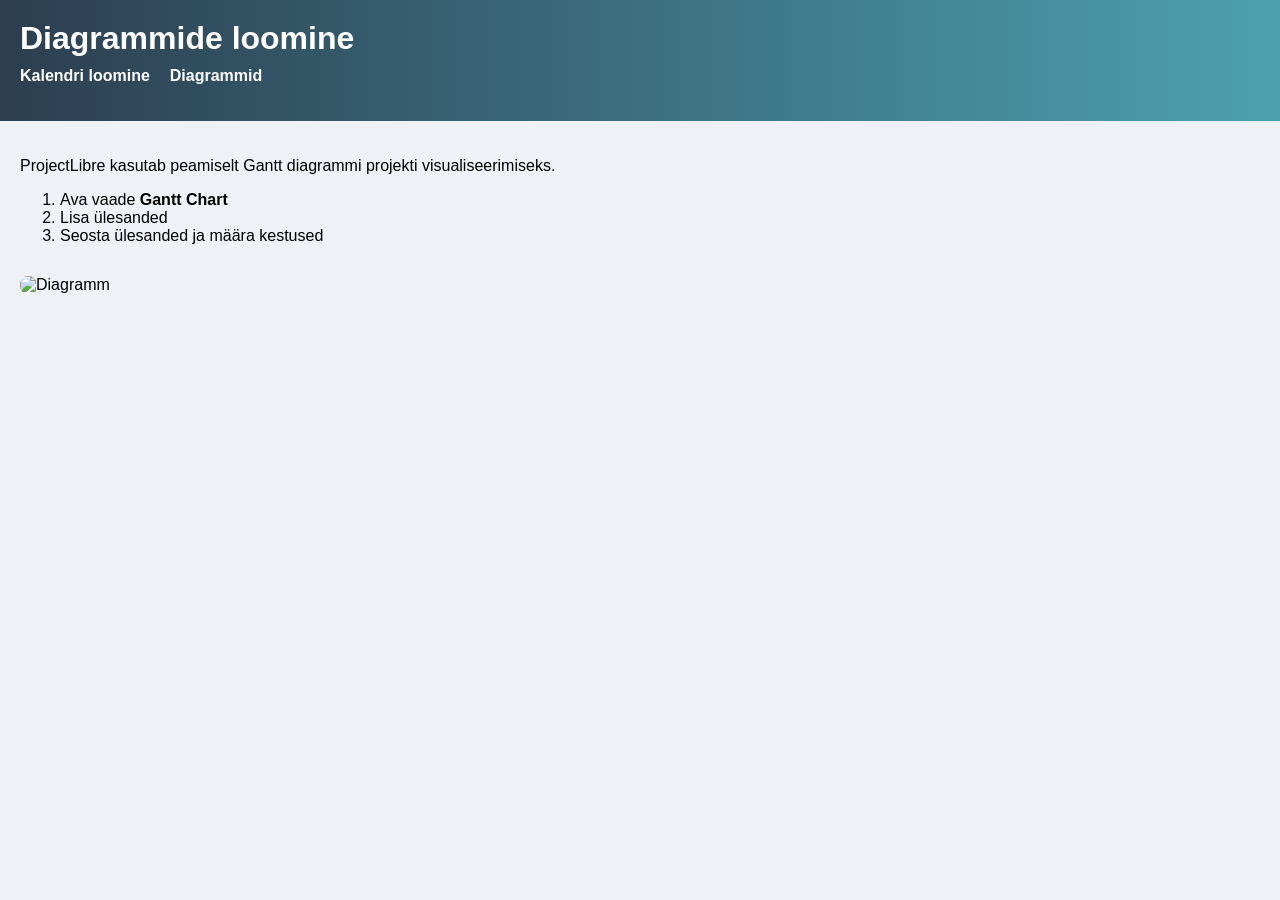
==== diagramm.html @ a6aef7bd "Lisa index ja diagramm" ====
<!DOCTYPE html>
<html lang="et">
<head>
  <meta charset="UTF-8">
  <title>Diagrammid ProjectLibre'is</title>
  <link rel="stylesheet" href="style.css">
</head>
<body>

<header>
  <h1>Diagrammide loomine</h1>
  <nav>
    <ul>
      <li><a href="index.html">Kalendri loomine</a></li>
      <li><a href="diagramm.html">Diagrammid</a></li>
    </ul>
  </nav>
</header>

<main>
  <p>
    ProjectLibre kasutab peamiselt Gantt diagrammi projekti visualiseerimiseks.
  </p>

  <ol>
    <li>Ava vaade <b>Gantt Chart</b></li>
    <li>Lisa ülesanded</li>
    <li>Seosta ülesanded ja määra kestused</li>
  </ol>

  <img src="images/diagramm.png" alt="Diagramm">
</main>

</body>
</html>
---- style.css ----
body {
    font-family: Arial, sans-serif;
    margin: 0;
    background: #eef2f7;
}

header {
    background: linear-gradient(90deg, #2c3e50, #4ca1af);
    color: white;
    padding: 20px;
}

h1 {
    margin: 0;
}

nav ul {
    display: flex;
    list-style: none;
    padding: 0;
    margin-top: 10px;
    gap: 20px;
}

nav a {
    color: white;
    text-decoration: none;
    font-weight: bold;
}

nav a:hover {
    color: #ffd700;
}

main {
    padding: 20px;
}

section {
    background: white;
    padding: 20px;
    margin-bottom: 20px;
    border-radius: 10px;
    box-shadow: 0 2px 8px rgba(0,0,0,0.1);
}

img {
    width: 100%;
    max-width: 650px;
    margin-top: 15px;
    border-radius: 8px;
}

footer {
    text-align: center;
    padding: 15px;
    background: #2c3e50;
    color: white;
}
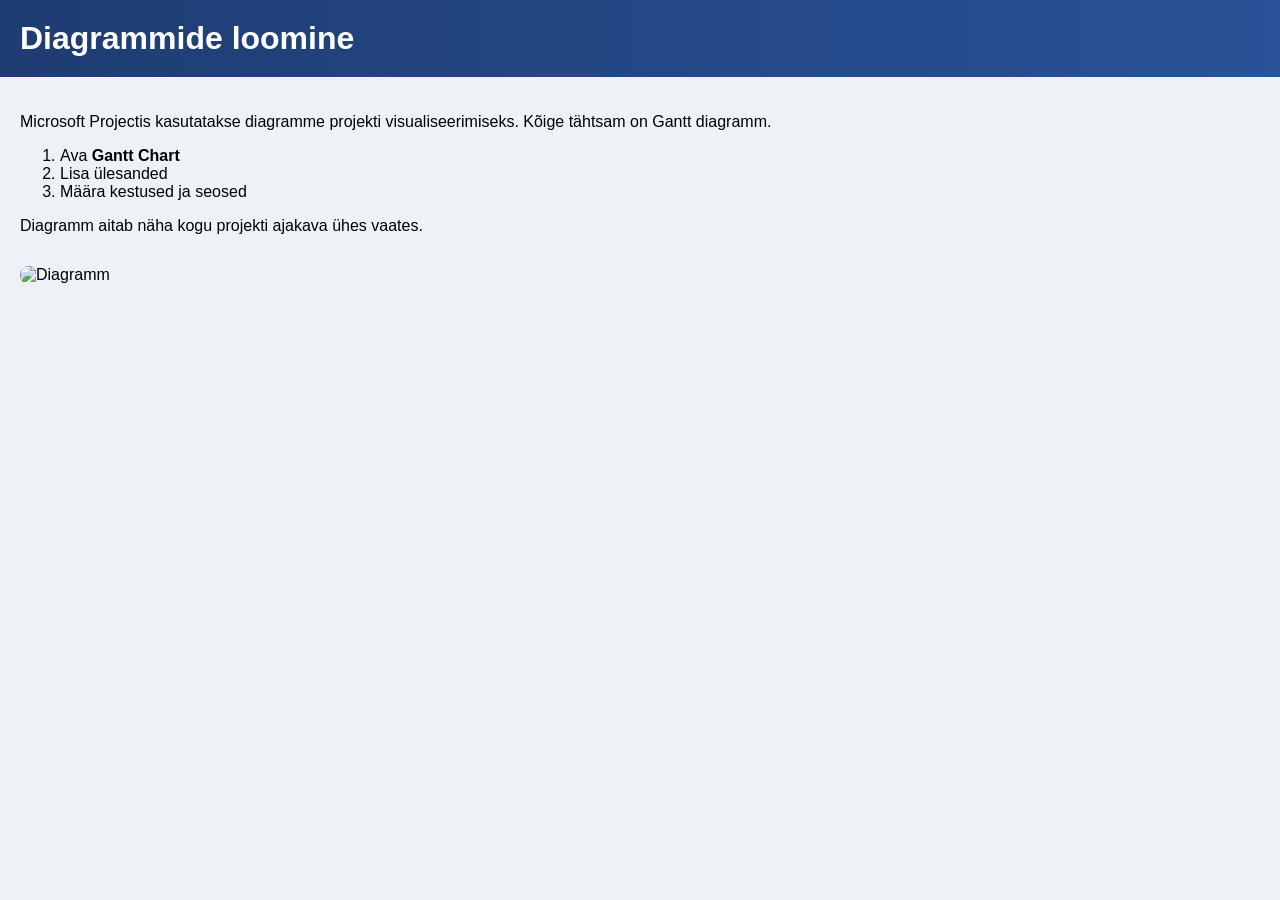
==== commit 0adac3a5: "Lisa index ja diagramm" ====
--- a/diagramm.html
+++ b/diagramm.html
@@ -2,31 +2,30 @@
 <html lang="et">
 <head>
   <meta charset="UTF-8">
-  <title>Diagrammid ProjectLibre'is</title>
+  <title>Diagrammid</title>
   <link rel="stylesheet" href="style.css">
 </head>
 <body>
 
 <header>
   <h1>Diagrammide loomine</h1>
-  <nav>
-    <ul>
-      <li><a href="index.html">Kalendri loomine</a></li>
-      <li><a href="diagramm.html">Diagrammid</a></li>
-    </ul>
-  </nav>
 </header>
 
 <main>
   <p>
-    ProjectLibre kasutab peamiselt Gantt diagrammi projekti visualiseerimiseks.
+    Microsoft Projectis kasutatakse diagramme projekti visualiseerimiseks.
+    Kõige tähtsam on Gantt diagramm.
   </p>
 
   <ol>
-    <li>Ava vaade <b>Gantt Chart</b></li>
+    <li>Ava <b>Gantt Chart</b></li>
     <li>Lisa ülesanded</li>
-    <li>Seosta ülesanded ja määra kestused</li>
+    <li>Määra kestused ja seosed</li>
   </ol>
+
+  <p>
+    Diagramm aitab näha kogu projekti ajakava ühes vaates.
+  </p>
 
   <img src="images/diagramm.png" alt="Diagramm">
 </main>
--- a/style.css
+++ b/style.css
@@ -1,11 +1,11 @@
 body {
     font-family: Arial, sans-serif;
     margin: 0;
-    background: #eef2f7;
+    background-color: #eef2f7;
 }
 
 header {
-    background: linear-gradient(90deg, #2c3e50, #4ca1af);
+    background: linear-gradient(90deg, #1e3c72, #2a5298);
     color: white;
     padding: 20px;
 }
@@ -15,11 +15,11 @@
 }
 
 nav ul {
+    list-style: none;
     display: flex;
-    list-style: none;
+    gap: 20px;
     padding: 0;
     margin-top: 10px;
-    gap: 20px;
 }
 
 nav a {
@@ -29,7 +29,7 @@
 }
 
 nav a:hover {
-    color: #ffd700;
+    color: yellow;
 }
 
 main {
@@ -41,7 +41,7 @@
     padding: 20px;
     margin-bottom: 20px;
     border-radius: 10px;
-    box-shadow: 0 2px 8px rgba(0,0,0,0.1);
+    box-shadow: 0 3px 10px rgba(0,0,0,0.1);
 }
 
 img {
@@ -52,8 +52,8 @@
 }
 
 footer {
+    background: #1e3c72;
+    color: white;
     text-align: center;
-    padding: 15px;
-    background: #2c3e50;
-    color: white;
+    padding: 10px;
 }
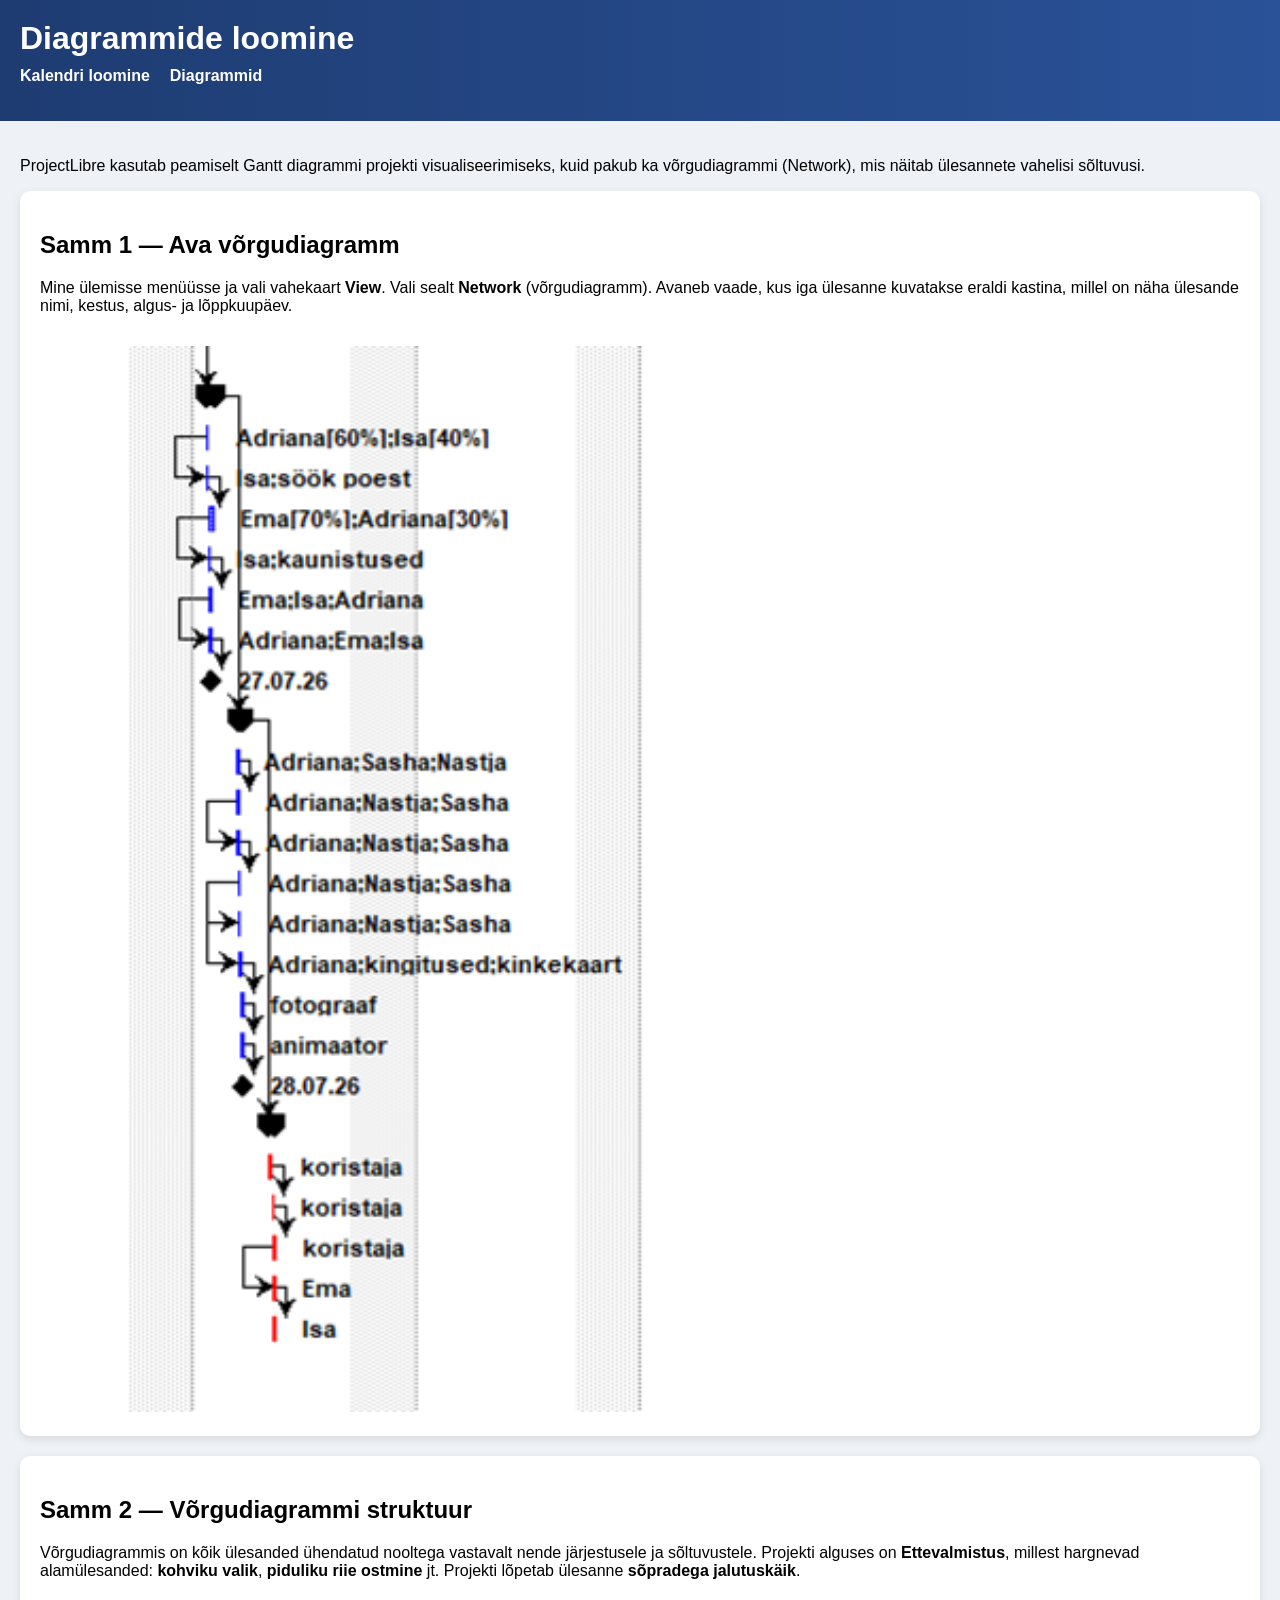
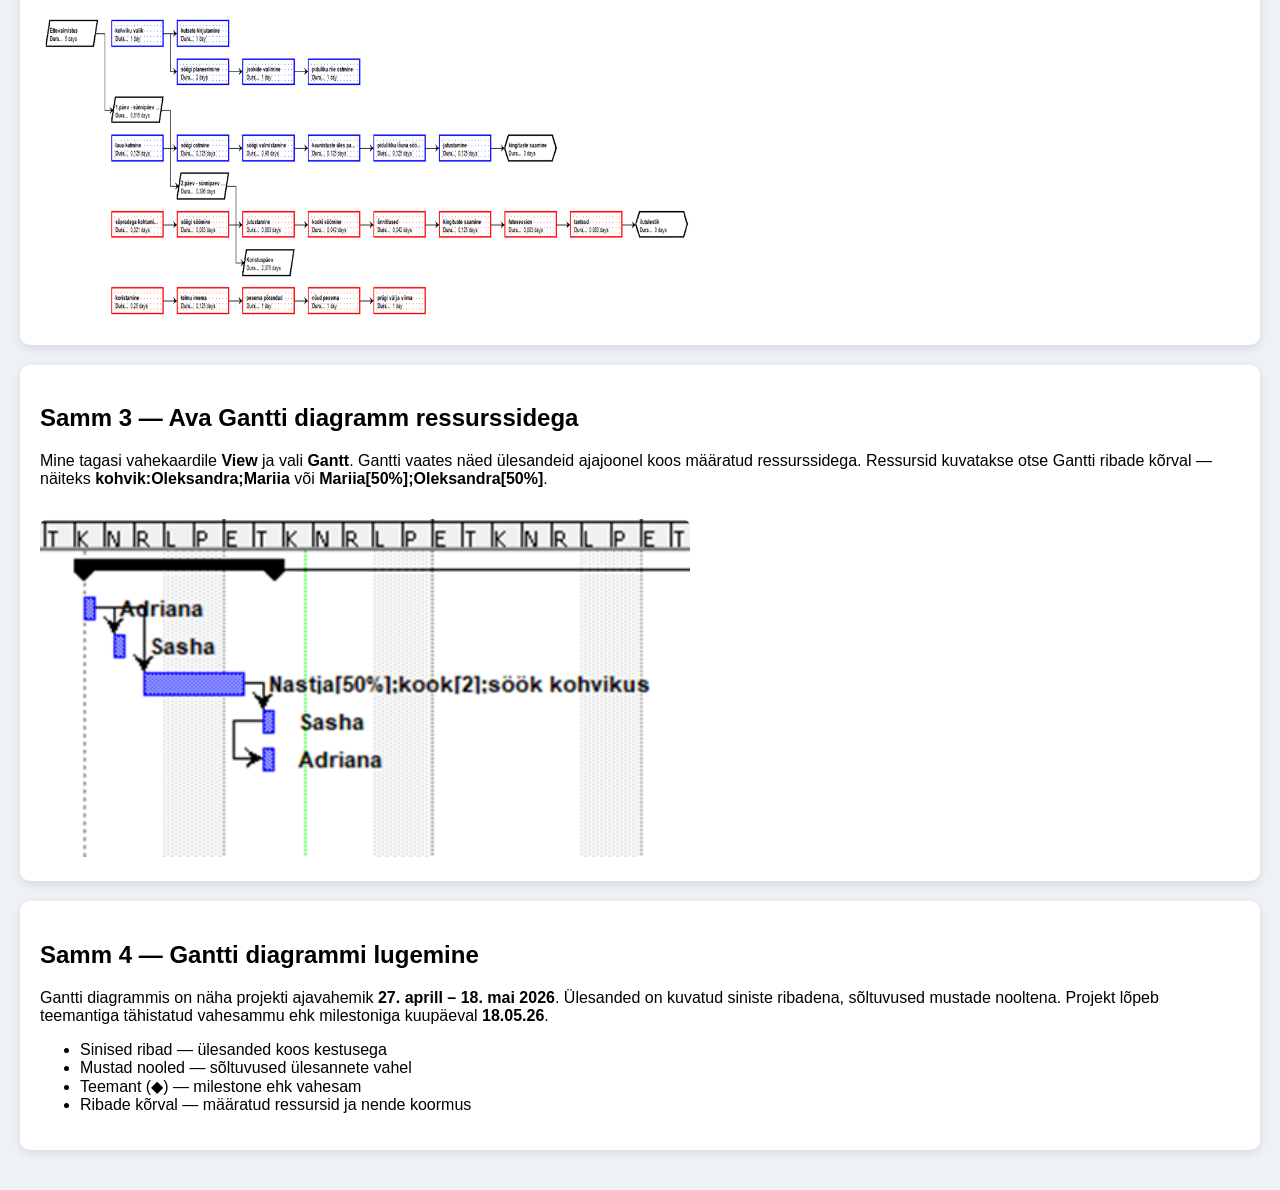
==== commit be5326e7: "pildid lisatud" ====
--- a/diagramm.html
+++ b/diagramm.html
@@ -2,32 +2,65 @@
 <html lang="et">
 <head>
   <meta charset="UTF-8">
-  <title>Diagrammid</title>
+  <title>Diagrammid ProjectLibre'is</title>
   <link rel="stylesheet" href="style.css">
 </head>
 <body>
 
 <header>
   <h1>Diagrammide loomine</h1>
+  <nav>
+    <ul>
+      <li><a href="index.html">Kalendri loomine</a></li>
+      <li><a href="diagramm.html">Diagrammid</a></li>
+    </ul>
+  </nav>
 </header>
 
 <main>
   <p>
-    Microsoft Projectis kasutatakse diagramme projekti visualiseerimiseks.
-    Kõige tähtsam on Gantt diagramm.
+    ProjectLibre kasutab peamiselt Gantt diagrammi projekti visualiseerimiseks, kuid pakub ka võrgudiagrammi (Network), mis näitab ülesannete vahelisi sõltuvusi.
   </p>
 
-  <ol>
-    <li>Ava <b>Gantt Chart</b></li>
-    <li>Lisa ülesanded</li>
-    <li>Määra kestused ja seosed</li>
-  </ol>
+  <section>
+    <h2>Samm 1 — Ava võrgudiagramm</h2>
+    <p>
+      Mine ülemisse menüüsse ja vali vahekaart <b>View</b>. Vali sealt <b>Network</b> (võrgudiagramm). Avaneb vaade, kus iga ülesanne kuvatakse eraldi kastina, millel on näha ülesande nimi, kestus, algus- ja lõppkuupäev.
+    </p>
 
-  <p>
-    Diagramm aitab näha kogu projekti ajakava ühes vaates.
-  </p>
+    <img src="img/Pilt1.png" alt="Võrgudiagramm — ülesannete kastid">
+  </section>
 
-  <img src="images/diagramm.png" alt="Diagramm">
+  <section>
+    <h2>Samm 2 — Võrgudiagrammi struktuur</h2>
+    <p>
+      Võrgudiagrammis on kõik ülesanded ühendatud nooltega vastavalt nende järjestusele ja sõltuvustele. Projekti alguses on <b>Ettevalmistus</b>, millest hargnevad alamülesanded: <b>kohviku valik</b>, <b>piduliku riie ostmine</b> jt. Projekti lõpetab ülesanne <b>sõpradega jalutuskäik</b>.
+    </p>
+
+    <img src="img/Pilt3.png" alt="Võrgudiagrammi struktuur sõltuvustega">
+  </section>
+
+  <section>
+    <h2>Samm 3 — Ava Gantti diagramm ressurssidega</h2>
+    <p>
+      Mine tagasi vahekaardile <b>View</b> ja vali <b>Gantt</b>. Gantti vaates näed ülesandeid ajajoonel koos määratud ressurssidega. Ressursid kuvatakse otse Gantti ribade kõrval — näiteks <b>kohvik:Oleksandra;Mariia</b> või <b>Mariia[50%];Oleksandra[50%]</b>.
+    </p>
+
+    <img src="img/Pilt2.png" alt="Gantti diagramm ressurssidega">
+  </section>
+
+  <section>
+    <h2>Samm 4 — Gantti diagrammi lugemine</h2>
+    <p>
+      Gantti diagrammis on näha projekti ajavahemik <b>27. aprill – 18. mai 2026</b>. Ülesanded on kuvatud siniste ribadena, sõltuvused mustade nooltena. Projekt lõpeb teemantiga tähistatud vahesammu ehk milestoniga kuupäeval <b>18.05.26</b>.
+    </p>
+    <ul>
+      <li>Sinised ribad — ülesanded koos kestusega</li>
+      <li>Mustad nooled — sõltuvused ülesannete vahel</li>
+      <li>Teemant (◆) — milestone ehk vahesam</li>
+      <li>Ribade kõrval — määratud ressursid ja nende koormus</li>
+    </ul>
+  </section>
 </main>
 
 </body>
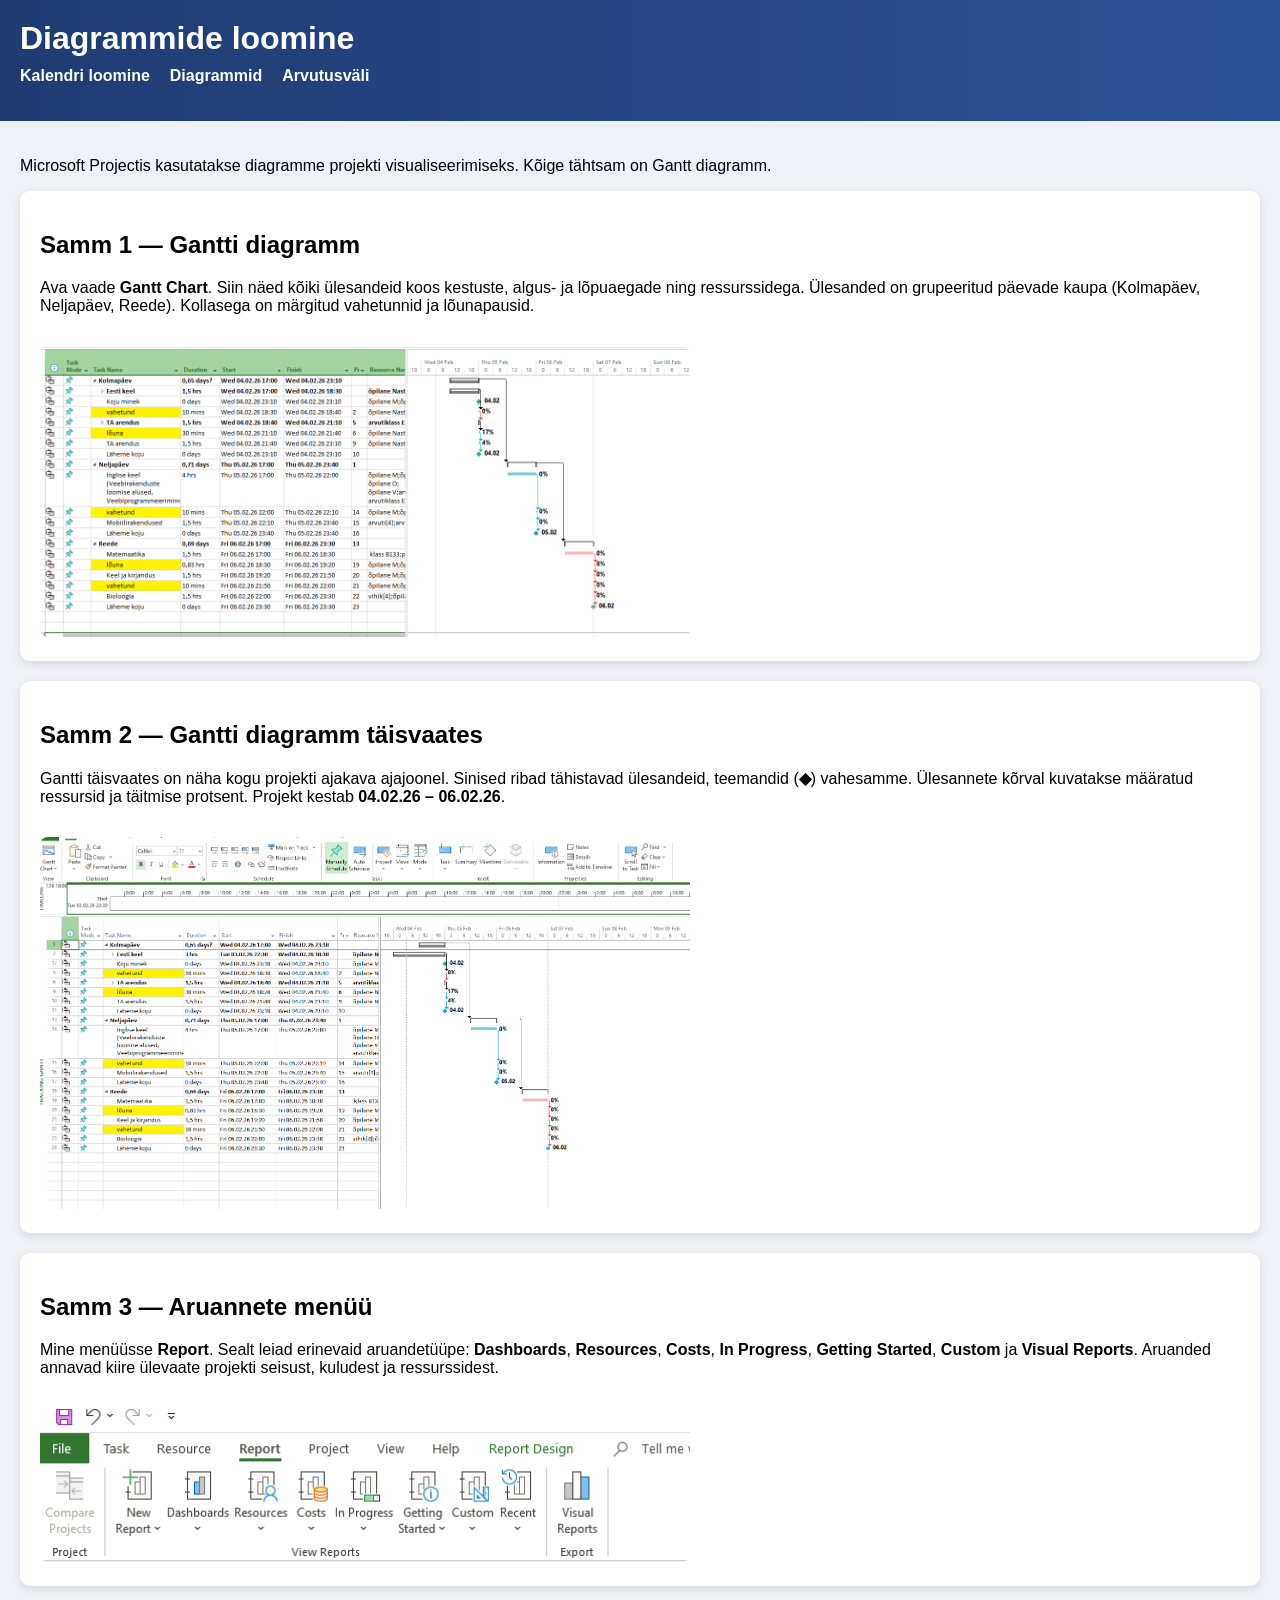
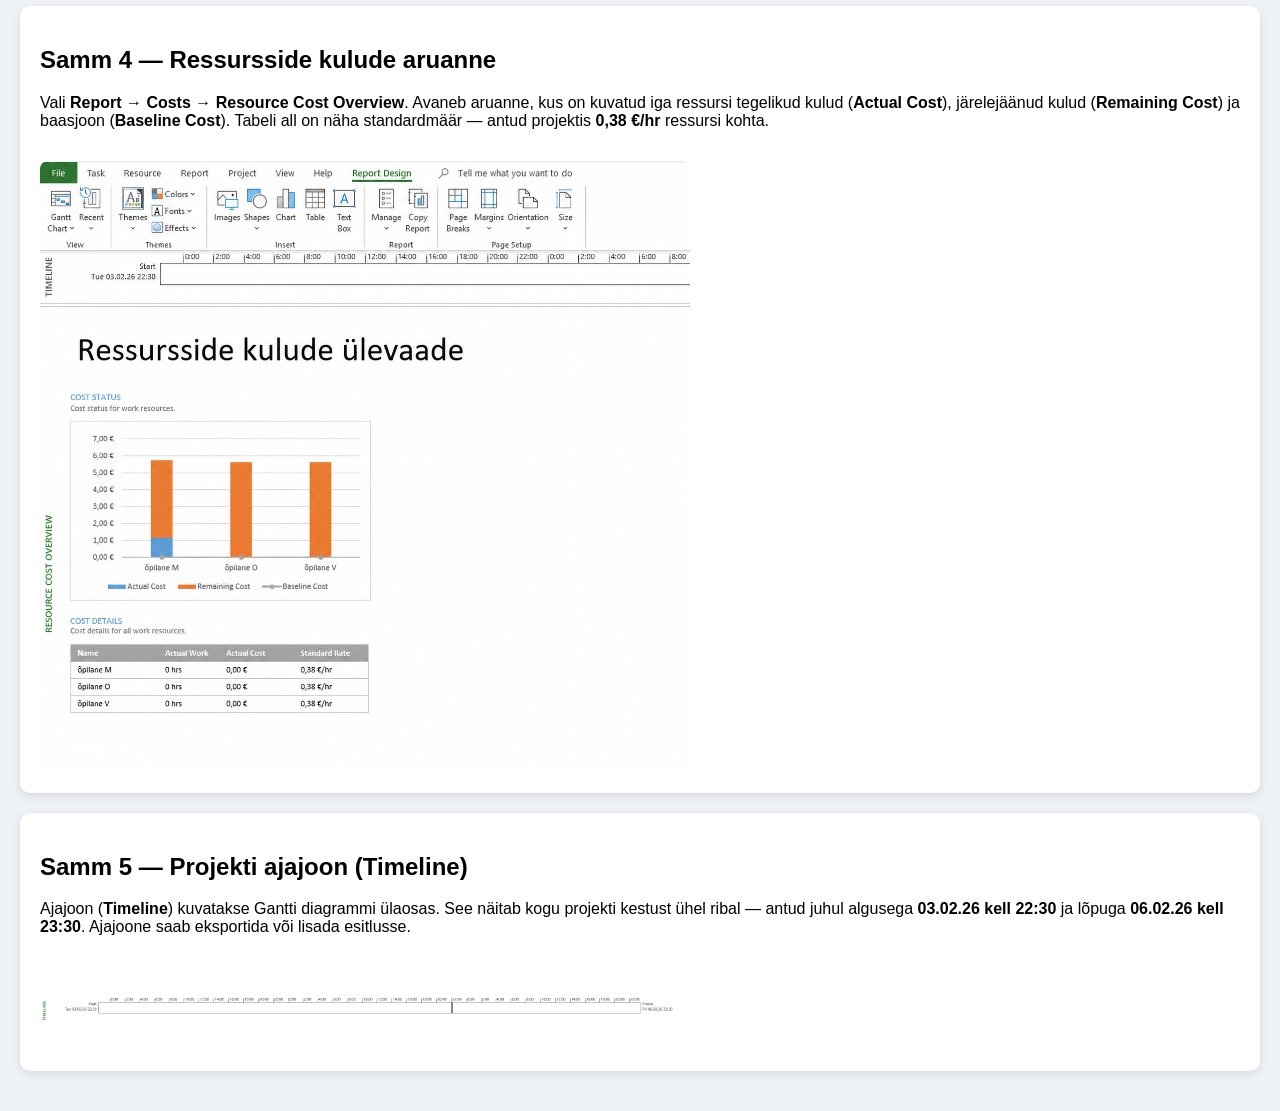
==== commit 998ef5dc: "pildid ja valem.html" ====
--- a/diagramm.html
+++ b/diagramm.html
@@ -2,7 +2,7 @@
 <html lang="et">
 <head>
   <meta charset="UTF-8">
-  <title>Diagrammid ProjectLibre'is</title>
+  <title>Diagrammid</title>
   <link rel="stylesheet" href="style.css">
 </head>
 <body>
@@ -13,54 +13,71 @@
     <ul>
       <li><a href="index.html">Kalendri loomine</a></li>
       <li><a href="diagramm.html">Diagrammid</a></li>
+      <li><a href="valem.html">Arvutusväli</a></li>
     </ul>
   </nav>
 </header>
 
 <main>
   <p>
-    ProjectLibre kasutab peamiselt Gantt diagrammi projekti visualiseerimiseks, kuid pakub ka võrgudiagrammi (Network), mis näitab ülesannete vahelisi sõltuvusi.
+    Microsoft Projectis kasutatakse diagramme projekti visualiseerimiseks.
+    Kõige tähtsam on Gantt diagramm.
   </p>
 
   <section>
-    <h2>Samm 1 — Ava võrgudiagramm</h2>
+    <h2>Samm 1 — Gantti diagramm</h2>
     <p>
-      Mine ülemisse menüüsse ja vali vahekaart <b>View</b>. Vali sealt <b>Network</b> (võrgudiagramm). Avaneb vaade, kus iga ülesanne kuvatakse eraldi kastina, millel on näha ülesande nimi, kestus, algus- ja lõppkuupäev.
+      Ava vaade <b>Gantt Chart</b>. Siin näed kõiki ülesandeid koos kestuste,
+      algus- ja lõpuaegade ning ressurssidega. Ülesanded on grupeeritud päevade kaupa
+      (Kolmapäev, Neljapäev, Reede). Kollasega on märgitud vahetunnid ja lõunapausid.
     </p>
-
-    <img src="img/Pilt1.png" alt="Võrgudiagramm — ülesannete kastid">
+    <img src="img/5.png" alt="Gantti diagramm ülesannetega">
   </section>
 
   <section>
-    <h2>Samm 2 — Võrgudiagrammi struktuur</h2>
+    <h2>Samm 2 — Gantti diagramm täisvaates</h2>
     <p>
-      Võrgudiagrammis on kõik ülesanded ühendatud nooltega vastavalt nende järjestusele ja sõltuvustele. Projekti alguses on <b>Ettevalmistus</b>, millest hargnevad alamülesanded: <b>kohviku valik</b>, <b>piduliku riie ostmine</b> jt. Projekti lõpetab ülesanne <b>sõpradega jalutuskäik</b>.
+      Gantti täisvaates on näha kogu projekti ajakava ajajoonel.
+      Sinised ribad tähistavad ülesandeid, teemandid (<b>◆</b>) vahesamme.
+      Ülesannete kõrval kuvatakse määratud ressursid ja täitmise protsent.
+      Projekt kestab <b>04.02.26 – 06.02.26</b>.
     </p>
-
-    <img src="img/Pilt3.png" alt="Võrgudiagrammi struktuur sõltuvustega">
+    <img src="img/d1.png" alt="Gantti diagramm täisvaates">
   </section>
 
   <section>
-    <h2>Samm 3 — Ava Gantti diagramm ressurssidega</h2>
+    <h2>Samm 3 — Aruannete menüü</h2>
     <p>
-      Mine tagasi vahekaardile <b>View</b> ja vali <b>Gantt</b>. Gantti vaates näed ülesandeid ajajoonel koos määratud ressurssidega. Ressursid kuvatakse otse Gantti ribade kõrval — näiteks <b>kohvik:Oleksandra;Mariia</b> või <b>Mariia[50%];Oleksandra[50%]</b>.
+      Mine menüüsse <b>Report</b>. Sealt leiad erinevaid aruandetüüpe:
+      <b>Dashboards</b>, <b>Resources</b>, <b>Costs</b>, <b>In Progress</b>,
+      <b>Getting Started</b>, <b>Custom</b> ja <b>Visual Reports</b>.
+      Aruanded annavad kiire ülevaate projekti seisust, kuludest ja ressurssidest.
     </p>
-
-    <img src="img/Pilt2.png" alt="Gantti diagramm ressurssidega">
+    <img src="img/d2.png" alt="Aruannete menüü">
   </section>
 
   <section>
-    <h2>Samm 4 — Gantti diagrammi lugemine</h2>
+    <h2>Samm 4 — Ressursside kulude aruanne</h2>
     <p>
-      Gantti diagrammis on näha projekti ajavahemik <b>27. aprill – 18. mai 2026</b>. Ülesanded on kuvatud siniste ribadena, sõltuvused mustade nooltena. Projekt lõpeb teemantiga tähistatud vahesammu ehk milestoniga kuupäeval <b>18.05.26</b>.
+      Vali <b>Report → Costs → Resource Cost Overview</b>. Avaneb aruanne,
+      kus on kuvatud iga ressursi tegelikud kulud (<b>Actual Cost</b>),
+      järelejäänud kulud (<b>Remaining Cost</b>) ja baasjoon (<b>Baseline Cost</b>).
+      Tabeli all on näha standardmäär — antud projektis <b>0,38 €/hr</b> ressursi kohta.
     </p>
-    <ul>
-      <li>Sinised ribad — ülesanded koos kestusega</li>
-      <li>Mustad nooled — sõltuvused ülesannete vahel</li>
-      <li>Teemant (◆) — milestone ehk vahesam</li>
-      <li>Ribade kõrval — määratud ressursid ja nende koormus</li>
-    </ul>
+    <img src="img/d3.png" alt="Ressursside kulude aruanne">
   </section>
+
+  <section>
+    <h2>Samm 5 — Projekti ajajoon (Timeline)</h2>
+    <p>
+      Ajajoon (<b>Timeline</b>) kuvatakse Gantti diagrammi ülaosas.
+      See näitab kogu projekti kestust ühel ribal — antud juhul
+      algusega <b>03.02.26 kell 22:30</b> ja lõpuga <b>06.02.26 kell 23:30</b>.
+      Ajajoone saab eksportida või lisada esitlusse.
+    </p>
+    <img src="img/d4.png" alt="Projekti ajajoon">
+  </section>
+
 </main>
 
 </body>
